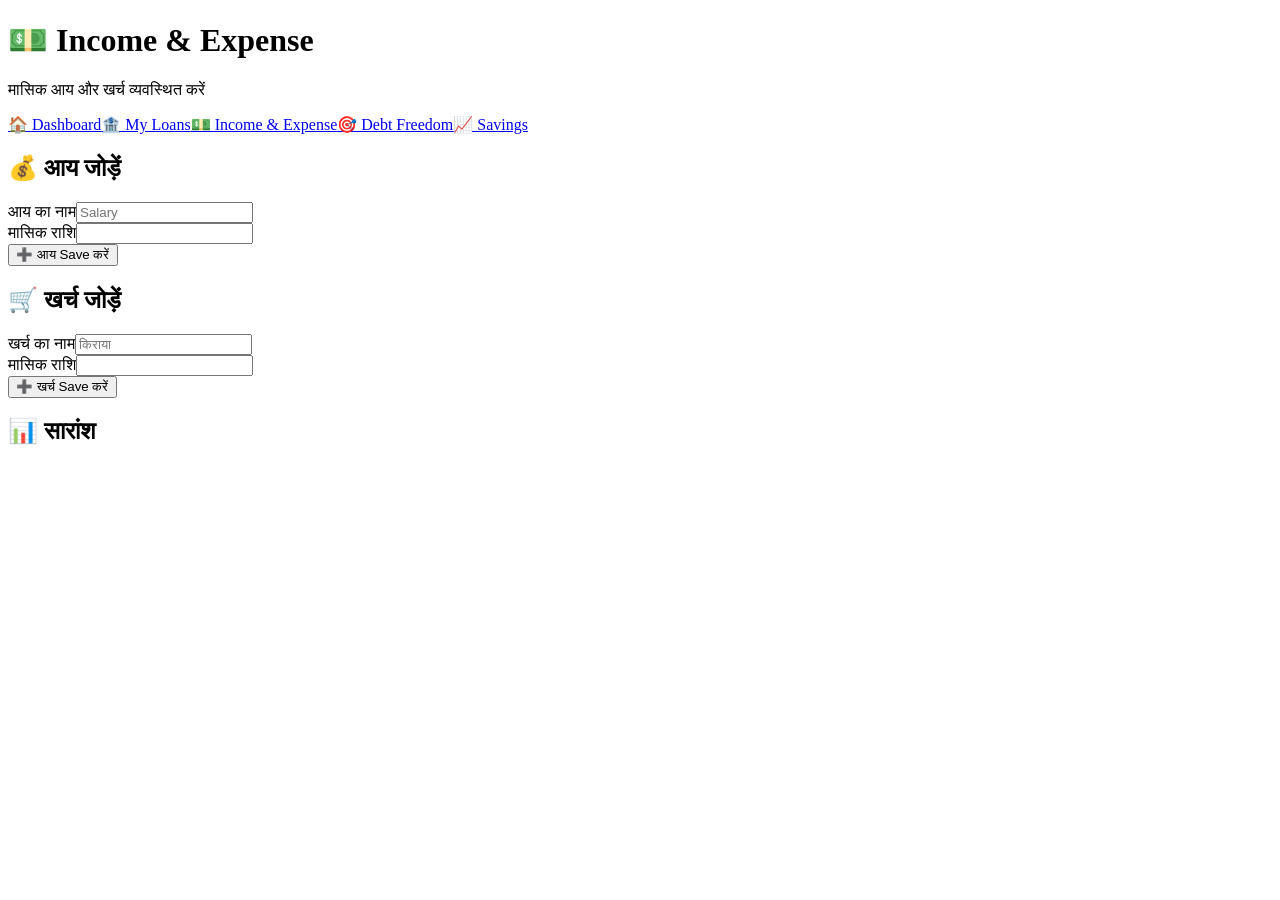
==== income.html @ e461cd62 "Add files via upload" ====
<!doctype html><html lang="hi"><head><meta charset="utf-8"><meta name="viewport" content="width=device-width,initial-scale=1"><title>Income & Expense</title><link rel="stylesheet" href="assets/style.css"></head><body><main class="wrap"><header class="top"><h1>💵 Income & Expense</h1><p>मासिक आय और खर्च व्यवस्थित करें</p></header><nav class="nav"><a href="index.html">🏠 Dashboard</a><a href="loans.html">🏦 My Loans</a><a class="active" href="income.html">💵 Income & Expense</a><a href="plan.html">🎯 Debt Freedom</a><a href="investment.html">📈 Savings</a></nav><section class="section"><h2>💰 आय जोड़ें</h2><form id="inc"><div class="grid"><div class="field"><label>आय का नाम</label><input id="inname" required placeholder="Salary"></div><div class="field"><label>मासिक राशि</label><input id="inamount" type="number" min="0" required></div></div><div class="actions"><button class="btn">➕ आय Save करें</button></div></form></section><section class="section"><h2>🛒 खर्च जोड़ें</h2><form id="exp"><div class="grid"><div class="field"><label>खर्च का नाम</label><input id="exname" required placeholder="किराया"></div><div class="field"><label>मासिक राशि</label><input id="examount" type="number" min="0" required></div></div><div class="actions"><button class="btn">➕ खर्च Save करें</button></div></form></section><section class="section"><h2>📊 सारांश</h2><div id="summary"></div></section></main><script src="assets/app.js"></script><script>let s=LP.load();function render(){document.getElementById('summary').innerHTML=`<div class="summary"><div>कुल आय<strong>${LP.money(LP.incomeTotal(s))}</strong></div><div>खर्च + EMI<strong>${LP.money(LP.expenseTotal(s))}</strong></div><div>मासिक बचत<strong>${LP.money(LP.surplus(s))}</strong></div></div>`}document.getElementById('inc').onsubmit=e=>{e.preventDefault();s.income.push({id:LP.id(),name:inname.value,amount:LP.num(inamount.value)});LP.save(s);s=LP.load();e.target.reset();render()};document.getElementById('exp').onsubmit=e=>{e.preventDefault();s.expenses.push({id:LP.id(),name:exname.value,amount:LP.num(examount.value)});LP.save(s);s=LP.load();e.target.reset();render()};render();</script></body></html>
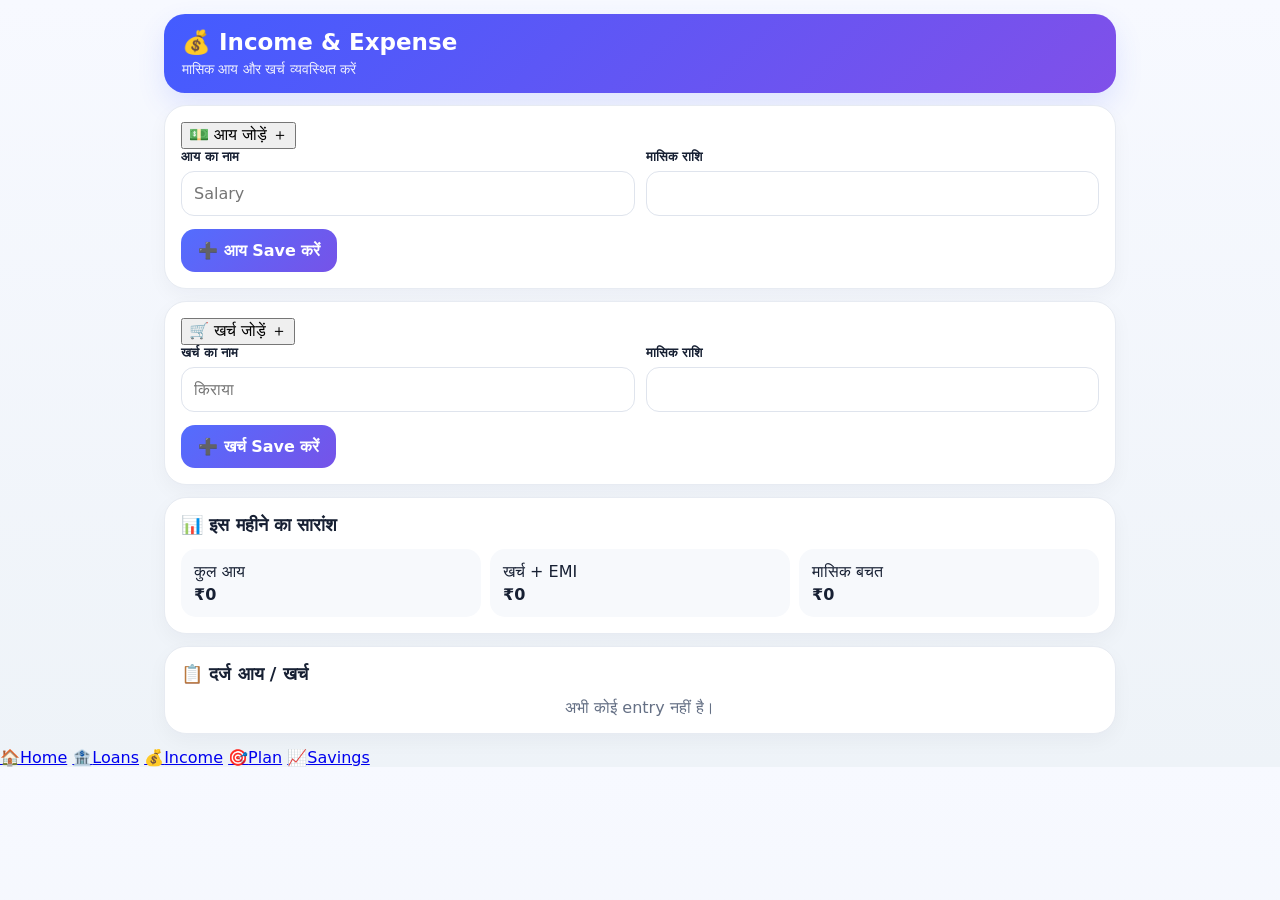
==== commit c0a4a0a3: "Add files via upload" ====
--- a/income.html
+++ b/income.html
@@ -1 +1,7 @@
-<!doctype html><html lang="hi"><head><meta charset="utf-8"><meta name="viewport" content="width=device-width,initial-scale=1"><title>Income & Expense</title><link rel="stylesheet" href="assets/style.css"></head><body><main class="wrap"><header class="top"><h1>💵 Income & Expense</h1><p>मासिक आय और खर्च व्यवस्थित करें</p></header><nav class="nav"><a href="index.html">🏠 Dashboard</a><a href="loans.html">🏦 My Loans</a><a class="active" href="income.html">💵 Income & Expense</a><a href="plan.html">🎯 Debt Freedom</a><a href="investment.html">📈 Savings</a></nav><section class="section"><h2>💰 आय जोड़ें</h2><form id="inc"><div class="grid"><div class="field"><label>आय का नाम</label><input id="inname" required placeholder="Salary"></div><div class="field"><label>मासिक राशि</label><input id="inamount" type="number" min="0" required></div></div><div class="actions"><button class="btn">➕ आय Save करें</button></div></form></section><section class="section"><h2>🛒 खर्च जोड़ें</h2><form id="exp"><div class="grid"><div class="field"><label>खर्च का नाम</label><input id="exname" required placeholder="किराया"></div><div class="field"><label>मासिक राशि</label><input id="examount" type="number" min="0" required></div></div><div class="actions"><button class="btn">➕ खर्च Save करें</button></div></form></section><section class="section"><h2>📊 सारांश</h2><div id="summary"></div></section></main><script src="assets/app.js"></script><script>let s=LP.load();function render(){document.getElementById('summary').innerHTML=`<div class="summary"><div>कुल आय<strong>${LP.money(LP.incomeTotal(s))}</strong></div><div>खर्च + EMI<strong>${LP.money(LP.expenseTotal(s))}</strong></div><div>मासिक बचत<strong>${LP.money(LP.surplus(s))}</strong></div></div>`}document.getElementById('inc').onsubmit=e=>{e.preventDefault();s.income.push({id:LP.id(),name:inname.value,amount:LP.num(inamount.value)});LP.save(s);s=LP.load();e.target.reset();render()};document.getElementById('exp').onsubmit=e=>{e.preventDefault();s.expenses.push({id:LP.id(),name:exname.value,amount:LP.num(examount.value)});LP.save(s);s=LP.load();e.target.reset();render()};render();</script></body></html>
+<!doctype html><html lang="hi"><head><meta charset="utf-8"><meta name="viewport" content="width=device-width,initial-scale=1"><title>Income & Expense • मेरा Loan Plan</title><link rel="stylesheet" href="assets/style.css"></head><body><main class="wrap"><header class="top"><h1>💰 Income & Expense</h1><p>मासिक आय और खर्च व्यवस्थित करें</p></header><section class="section"><button class="toggle" id="incToggle">💵 आय जोड़ें <span>＋</span></button><div class="collapsible" id="incBox"><form id="inc"><div class="grid"><div class="field"><label>आय का नाम</label><input id="inname" required placeholder="Salary"></div><div class="field"><label>मासिक राशि</label><input id="inamount" type="number" min="0" required></div></div><div class="actions"><button class="btn">➕ आय Save करें</button></div></form></div></section><section class="section"><button class="toggle" id="expToggle">🛒 खर्च जोड़ें <span>＋</span></button><div class="collapsible" id="expBox"><form id="exp"><div class="grid"><div class="field"><label>खर्च का नाम</label><input id="exname" required placeholder="किराया"></div><div class="field"><label>मासिक राशि</label><input id="examount" type="number" min="0" required></div></div><div class="actions"><button class="btn">➕ खर्च Save करें</button></div></form></div></section><section class="section"><h2>📊 इस महीने का सारांश</h2><div id="summary"></div></section><section class="section sub"><h2>📋 दर्ज आय / खर्च</h2><div id="entries"></div></section></main><nav class="bottom-nav" aria-label="मुख्य नेविगेशन">
+<a class="" href="index.html"><span class="ico">🏠</span>Home</a>
+<a class="" href="loans.html"><span class="ico">🏦</span>Loans</a>
+<a class="active" href="income.html"><span class="ico">💰</span>Income</a>
+<a class="" href="plan.html"><span class="ico">🎯</span>Plan</a>
+<a class="" href="investment.html"><span class="ico">📈</span>Savings</a>
+</nav><script src="assets/app.js"></script><script>let s=LP.load();const incBox=document.getElementById('incBox'),expBox=document.getElementById('expBox');document.getElementById('incToggle').onclick=()=>incBox.classList.toggle('open');document.getElementById('expToggle').onclick=()=>expBox.classList.toggle('open');function render(){document.getElementById('summary').innerHTML=`<div class="summary"><div>कुल आय<strong>${LP.money(LP.incomeTotal(s))}</strong></div><div>खर्च + EMI<strong>${LP.money(LP.expenseTotal(s))}</strong></div><div>मासिक बचत<strong>${LP.money(LP.surplus(s))}</strong></div></div>`;const income=s.income.map(x=>`<div class="option-card">💵 ${LP.esc(x.name)} <b>${LP.money(x.amount)}</b></div>`).join('');const expense=s.expenses.map(x=>`<div class="option-card">🛒 ${LP.esc(x.name)} <b>${LP.money(x.amount)}</b></div>`).join('');document.getElementById('entries').innerHTML=(income+expense)||'<div class="empty">अभी कोई entry नहीं है।</div>'}document.getElementById('inc').onsubmit=e=>{e.preventDefault();s.income.push({id:LP.id(),name:inname.value.trim(),amount:LP.num(inamount.value)});LP.save(s);s=LP.load();e.target.reset();incBox.classList.remove('open');render()};document.getElementById('exp').onsubmit=e=>{e.preventDefault();s.expenses.push({id:LP.id(),name:exname.value.trim(),amount:LP.num(examount.value)});LP.save(s);s=LP.load();e.target.reset();expBox.classList.remove('open');render()};render();</script></body></html>
--- a/assets/style.css
+++ b/assets/style.css
@@ -0,0 +1,6 @@
+:root{--bg:#f4f7fb;--text:#172033;--muted:#657085;--card:#fff;--line:#e7ebf2;--blue:#4f67ff;--purple:#7a4cff;--green:#13a66a;--orange:#f08a24;--red:#df4d5b}*{box-sizing:border-box}body{margin:0;background:linear-gradient(180deg,#f7f9ff,#eef3f8);font-family:system-ui,-apple-system,Segoe UI,Roboto,Noto Sans,sans-serif;color:var(--text)}button,input,select{font:inherit}button{cursor:pointer}.wrap{max-width:980px;margin:auto;padding:14px}.top{background:linear-gradient(135deg,#435cff,#8050e9);color:white;border-radius:24px;padding:20px;margin-bottom:12px;box-shadow:0 12px 28px #4257ff22}.top h1{margin:0;font-size:25px}.top p{margin:5px 0 0;opacity:.9}.nav{display:flex;gap:8px;overflow:auto;padding:3px 0 12px}.nav a{white-space:nowrap;text-decoration:none;color:#4a5670;background:#fff;border:1px solid var(--line);padding:10px 13px;border-radius:14px;font-weight:700;font-size:13px}.nav a.active{background:#edf0ff;color:#4659e9;border-color:#cdd4ff}.dash{display:grid;grid-template-columns:repeat(4,1fr);gap:10px}.tile{padding:16px;border-radius:20px;color:#fff;min-height:112px;display:flex;flex-direction:column;justify-content:space-between;box-shadow:0 8px 20px #17203318}.tile small{font-weight:700;opacity:.92}.tile strong{font-size:22px}.t1{background:linear-gradient(135deg,#ff6b6b,#ff9a4d)}.t2{background:linear-gradient(135deg,#00a878,#24c58d)}.t3{background:linear-gradient(135deg,#536dfe,#7956e8)}.t4{background:linear-gradient(135deg,#f28b30,#f5b14c)}.section{background:var(--card);border:1px solid var(--line);border-radius:22px;padding:16px;margin-top:12px;box-shadow:0 7px 20px #1720330a}.section h2{font-size:18px;margin:0 0 13px}.grid{display:grid;grid-template-columns:repeat(2,1fr);gap:11px}.field label{display:block;font-weight:700;font-size:13px;margin:0 0 6px}.field input,.field select{width:100%;padding:12px;border:1px solid #dfe4ed;border-radius:13px;background:#fff;outline:none}.field input:focus,.field select:focus{border-color:var(--blue);box-shadow:0 0 0 3px #536dfe18}.btn{border:0;border-radius:14px;padding:12px 17px;background:linear-gradient(135deg,#536dfe,#7653e8);color:#fff;font-weight:800}.actions{margin-top:13px}.loan-card{background:#fff;border:1px solid var(--line);border-radius:22px;margin-top:12px;padding:15px;box-shadow:0 8px 22px #1720330a}.loan-head{display:flex;justify-content:space-between;gap:10px;align-items:flex-start}.loan-head h3{margin:6px 0 2px;font-size:19px}.pill{display:inline-block;padding:5px 9px;border-radius:999px;background:#edf0ff;color:#5367e9;font-size:11px;font-weight:800}.pill.app{background:#fff1e4;color:#d87519}.pill.other{background:#e8f8f1;color:#13875c}.loan-actions{display:flex;gap:7px}.icon-btn{width:40px;height:40px;border:1px solid var(--line);background:#fff;border-radius:12px}.icon-btn.danger{color:var(--red)}.amount-grid{display:grid;grid-template-columns:repeat(3,1fr);gap:8px;margin-top:13px}.amount-grid>div{background:#f7f9fc;border-radius:15px;padding:11px}.amount-grid small,.mini{color:var(--muted);font-size:12px}.amount-grid strong{display:block;margin-top:4px;font-size:16px}.compare{margin-top:12px;background:#f7f8ff;border-radius:18px;padding:12px}.compare-title{font-weight:800;font-size:14px;margin-bottom:9px}.choices{display:grid;grid-template-columns:1fr 1fr;gap:8px}.choice{border:2px solid #e0e4ef;background:#fff;border-radius:15px;padding:11px;text-align:left;min-height:68px}.choice span{display:block;font-size:12px;color:var(--muted)}.choice b{display:block;margin-top:4px;font-size:16px}.choice.selected{border-color:#536dfe;background:#edf0ff}.final{margin-top:9px;background:linear-gradient(135deg,#e8fff4,#f4fffa);border:1px solid #bfe9d6;border-radius:14px;padding:11px;display:flex;justify-content:space-between;gap:10px}.final b{color:#08784e}.mini{margin-top:9px}.summary{display:grid;grid-template-columns:repeat(3,1fr);gap:9px}.summary>div{background:#f7f9fc;border-radius:15px;padding:13px}.summary strong{display:block;margin-top:4px}.note,.footer{color:var(--muted);font-size:12px;text-align:center;padding:10px}.empty{text-align:center;color:var(--muted)}@media(max-width:720px){.dash{grid-template-columns:1fr 1fr}.tile{min-height:105px}.tile strong{font-size:19px}.grid{grid-template-columns:1fr}.summary{grid-template-columns:1fr}.nav a{font-size:12px;padding:9px 11px}.amount-grid{grid-template-columns:1fr 1fr}.amount-grid>div:last-child{grid-column:1/-1}.choices{grid-template-columns:1fr}.wrap{padding:10px}}@media(max-width:380px){.dash{gap:7px}.tile{padding:12px}.tile strong{font-size:17px}.loan-card{padding:12px}}
+
+/* v7 compact dashboard */
+.dash-bottom{display:grid;grid-template-columns:1fr 1fr;gap:10px;margin-top:10px}.compact-section{background:var(--card);border:1px solid var(--line);border-radius:20px;padding:12px;box-shadow:0 7px 20px #1720330a}.compact-section h2{font-size:15px;margin:0 0 8px}.compact-section .summary{grid-template-columns:1fr;gap:6px}.compact-section .summary>div{padding:8px 10px;border-radius:12px;font-size:12px;display:flex;justify-content:space-between;align-items:center;gap:8px}.compact-section .summary strong{margin:0;font-size:14px}.dash .tile{min-height:96px;padding:13px}.dash .tile small{font-size:12px;line-height:1.25}.dash .tile strong{font-size:20px}.top{padding:15px 18px;border-radius:21px}.top h1{font-size:23px}.top p{font-size:14px}.nav{padding:2px 0 8px}.nav a{padding:8px 11px}.footer{padding:6px}
+@media(max-width:720px){.dash-bottom{grid-template-columns:1fr 1fr}.compact-section{padding:10px}.compact-section h2{font-size:13px}.compact-section .summary>div{font-size:11px;padding:7px 8px}.compact-section .summary strong{font-size:13px}.dash .tile{min-height:92px}.wrap{padding:8px}}
+@media(max-width:380px){.dash-bottom{gap:7px}.compact-section{padding:8px}.compact-section h2{font-size:12px}.compact-section .summary>div{font-size:10px}.compact-section .summary strong{font-size:12px}.dash .tile{min-height:88px;padding:10px}.dash .tile strong{font-size:17px}.top{padding:13px 15px}.top h1{font-size:21px}.top p{font-size:12px}}
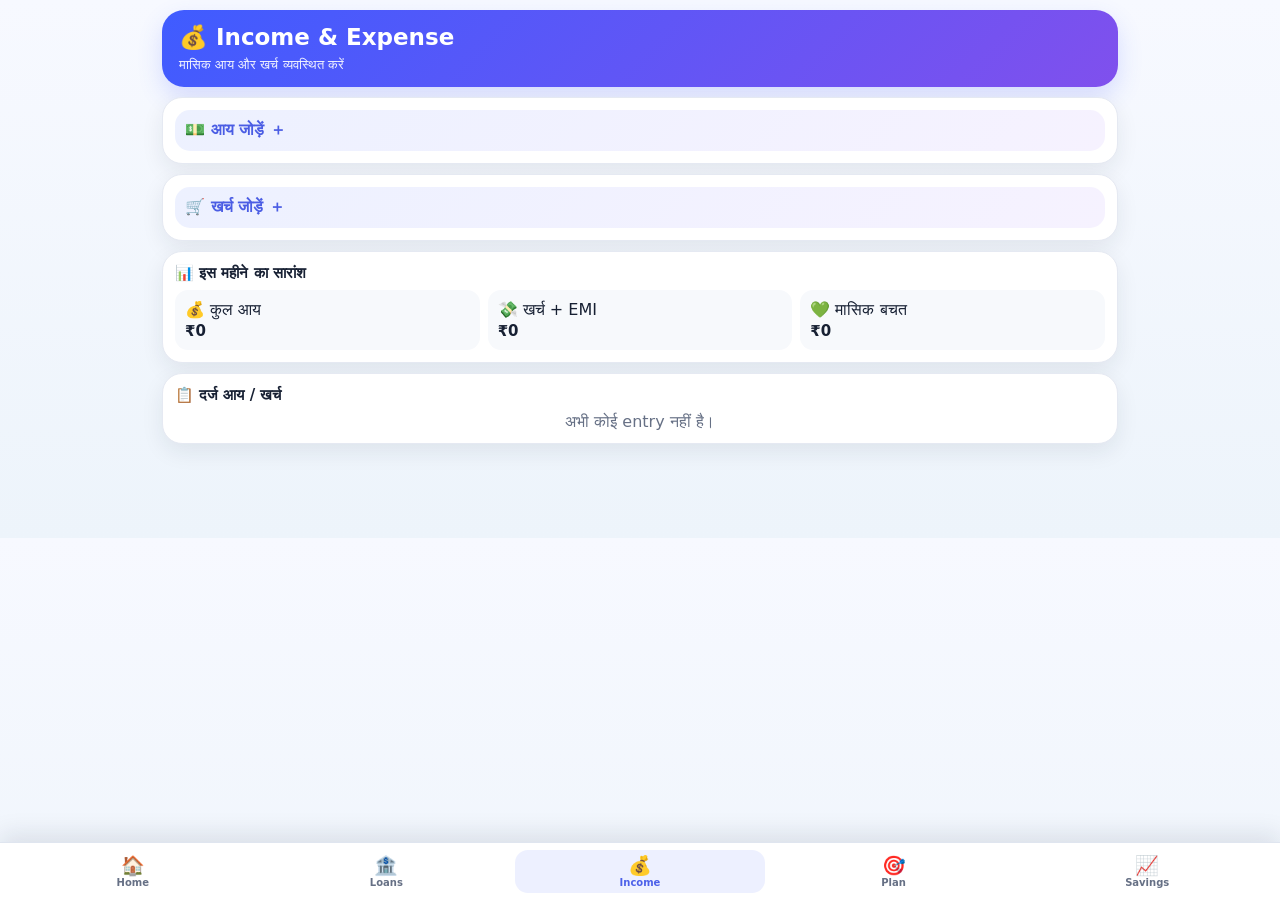
==== commit a0eeea48: "Add files via upload" ====
--- a/income.html
+++ b/income.html
@@ -1,7 +1 @@
-<!doctype html><html lang="hi"><head><meta charset="utf-8"><meta name="viewport" content="width=device-width,initial-scale=1"><title>Income & Expense • मेरा Loan Plan</title><link rel="stylesheet" href="assets/style.css"></head><body><main class="wrap"><header class="top"><h1>💰 Income & Expense</h1><p>मासिक आय और खर्च व्यवस्थित करें</p></header><section class="section"><button class="toggle" id="incToggle">💵 आय जोड़ें <span>＋</span></button><div class="collapsible" id="incBox"><form id="inc"><div class="grid"><div class="field"><label>आय का नाम</label><input id="inname" required placeholder="Salary"></div><div class="field"><label>मासिक राशि</label><input id="inamount" type="number" min="0" required></div></div><div class="actions"><button class="btn">➕ आय Save करें</button></div></form></div></section><section class="section"><button class="toggle" id="expToggle">🛒 खर्च जोड़ें <span>＋</span></button><div class="collapsible" id="expBox"><form id="exp"><div class="grid"><div class="field"><label>खर्च का नाम</label><input id="exname" required placeholder="किराया"></div><div class="field"><label>मासिक राशि</label><input id="examount" type="number" min="0" required></div></div><div class="actions"><button class="btn">➕ खर्च Save करें</button></div></form></div></section><section class="section"><h2>📊 इस महीने का सारांश</h2><div id="summary"></div></section><section class="section sub"><h2>📋 दर्ज आय / खर्च</h2><div id="entries"></div></section></main><nav class="bottom-nav" aria-label="मुख्य नेविगेशन">
-<a class="" href="index.html"><span class="ico">🏠</span>Home</a>
-<a class="" href="loans.html"><span class="ico">🏦</span>Loans</a>
-<a class="active" href="income.html"><span class="ico">💰</span>Income</a>
-<a class="" href="plan.html"><span class="ico">🎯</span>Plan</a>
-<a class="" href="investment.html"><span class="ico">📈</span>Savings</a>
-</nav><script src="assets/app.js"></script><script>let s=LP.load();const incBox=document.getElementById('incBox'),expBox=document.getElementById('expBox');document.getElementById('incToggle').onclick=()=>incBox.classList.toggle('open');document.getElementById('expToggle').onclick=()=>expBox.classList.toggle('open');function render(){document.getElementById('summary').innerHTML=`<div class="summary"><div>कुल आय<strong>${LP.money(LP.incomeTotal(s))}</strong></div><div>खर्च + EMI<strong>${LP.money(LP.expenseTotal(s))}</strong></div><div>मासिक बचत<strong>${LP.money(LP.surplus(s))}</strong></div></div>`;const income=s.income.map(x=>`<div class="option-card">💵 ${LP.esc(x.name)} <b>${LP.money(x.amount)}</b></div>`).join('');const expense=s.expenses.map(x=>`<div class="option-card">🛒 ${LP.esc(x.name)} <b>${LP.money(x.amount)}</b></div>`).join('');document.getElementById('entries').innerHTML=(income+expense)||'<div class="empty">अभी कोई entry नहीं है।</div>'}document.getElementById('inc').onsubmit=e=>{e.preventDefault();s.income.push({id:LP.id(),name:inname.value.trim(),amount:LP.num(inamount.value)});LP.save(s);s=LP.load();e.target.reset();incBox.classList.remove('open');render()};document.getElementById('exp').onsubmit=e=>{e.preventDefault();s.expenses.push({id:LP.id(),name:exname.value.trim(),amount:LP.num(examount.value)});LP.save(s);s=LP.load();e.target.reset();expBox.classList.remove('open');render()};render();</script></body></html>+<!doctype html><html lang="hi"><head><meta charset="utf-8"><meta name="viewport" content="width=device-width,initial-scale=1"><title>Income & Expense • मेरा Loan Plan</title><link rel="stylesheet" href="assets/style.css?v=3"></head><body><main class="wrap"><header class="top"><h1>💰 Income & Expense</h1><p>मासिक आय और खर्च व्यवस्थित करें</p></header><section class="section"><button class="toggle" id="incToggle">💵 आय जोड़ें <span>＋</span></button><div class="collapsible" id="incBox"><form id="inc"><div class="grid"><div class="field"><label>आय का नाम</label><input id="inname" required placeholder="Salary"></div><div class="field"><label>मासिक राशि</label><input id="inamount" type="number" min="0" required placeholder="₹"></div></div><div class="actions"><button class="btn">➕ आय Save करें</button></div></form></div></section><section class="section"><button class="toggle" id="expToggle">🛒 खर्च जोड़ें <span>＋</span></button><div class="collapsible" id="expBox"><form id="exp"><div class="grid"><div class="field"><label>खर्च का नाम</label><input id="exname" required placeholder="किराया"></div><div class="field"><label>मासिक राशि</label><input id="examount" type="number" min="0" required placeholder="₹"></div></div><div class="actions"><button class="btn">➕ खर्च Save करें</button></div></form></div></section><section class="section"><h2>📊 इस महीने का सारांश</h2><div id="summary"></div></section><section class="section"><h2>📋 दर्ज आय / खर्च</h2><div id="entries"></div></section></main><nav class="bottom-nav" aria-label="मुख्य नेविगेशन"><a href="index.html"><span class="ico">🏠</span>Home</a><a href="loans.html"><span class="ico">🏦</span>Loans</a><a class="active" href="income.html"><span class="ico">💰</span>Income</a><a href="plan.html"><span class="ico">🎯</span>Plan</a><a href="investment.html"><span class="ico">📈</span>Savings</a></nav><script src="assets/app.js?v=3"></script><script>let s=LP.load();const incBox=document.getElementById('incBox'),expBox=document.getElementById('expBox');document.getElementById('incToggle').onclick=()=>{incBox.classList.toggle('open');expBox.classList.remove('open')};document.getElementById('expToggle').onclick=()=>{expBox.classList.toggle('open');incBox.classList.remove('open')};function render(){document.getElementById('summary').innerHTML=`<div class="summary"><div>💰 कुल आय<strong>${LP.money(LP.incomeTotal(s))}</strong></div><div>💸 खर्च + EMI<strong>${LP.money(LP.expenseTotal(s))}</strong></div><div>💚 मासिक बचत<strong>${LP.money(LP.surplus(s))}</strong></div></div>`;const income=s.income.map(x=>`<div class="option-card">💵 ${LP.esc(x.name)} <b>${LP.money(x.amount)}</b></div>`).join('');const expense=s.expenses.map(x=>`<div class="option-card">🛒 ${LP.esc(x.name)} <b>${LP.money(x.amount)}</b></div>`).join('');document.getElementById('entries').innerHTML=(income+expense)||'<div class="empty">अभी कोई entry नहीं है।</div>'}document.getElementById('inc').onsubmit=e=>{e.preventDefault();s.income.push({id:LP.id(),name:inname.value.trim(),amount:LP.num(inamount.value)});LP.save(s);s=LP.load();e.target.reset();incBox.classList.remove('open');render()};document.getElementById('exp').onsubmit=e=>{e.preventDefault();s.expenses.push({id:LP.id(),name:exname.value.trim(),amount:LP.num(examount.value)});LP.save(s);s=LP.load();e.target.reset();expBox.classList.remove('open');render()};render();</script></body></html>
--- a/assets/style.css
+++ b/assets/style.css
@@ -1,6 +1,11 @@
-:root{--bg:#f4f7fb;--text:#172033;--muted:#657085;--card:#fff;--line:#e7ebf2;--blue:#4f67ff;--purple:#7a4cff;--green:#13a66a;--orange:#f08a24;--red:#df4d5b}*{box-sizing:border-box}body{margin:0;background:linear-gradient(180deg,#f7f9ff,#eef3f8);font-family:system-ui,-apple-system,Segoe UI,Roboto,Noto Sans,sans-serif;color:var(--text)}button,input,select{font:inherit}button{cursor:pointer}.wrap{max-width:980px;margin:auto;padding:14px}.top{background:linear-gradient(135deg,#435cff,#8050e9);color:white;border-radius:24px;padding:20px;margin-bottom:12px;box-shadow:0 12px 28px #4257ff22}.top h1{margin:0;font-size:25px}.top p{margin:5px 0 0;opacity:.9}.nav{display:flex;gap:8px;overflow:auto;padding:3px 0 12px}.nav a{white-space:nowrap;text-decoration:none;color:#4a5670;background:#fff;border:1px solid var(--line);padding:10px 13px;border-radius:14px;font-weight:700;font-size:13px}.nav a.active{background:#edf0ff;color:#4659e9;border-color:#cdd4ff}.dash{display:grid;grid-template-columns:repeat(4,1fr);gap:10px}.tile{padding:16px;border-radius:20px;color:#fff;min-height:112px;display:flex;flex-direction:column;justify-content:space-between;box-shadow:0 8px 20px #17203318}.tile small{font-weight:700;opacity:.92}.tile strong{font-size:22px}.t1{background:linear-gradient(135deg,#ff6b6b,#ff9a4d)}.t2{background:linear-gradient(135deg,#00a878,#24c58d)}.t3{background:linear-gradient(135deg,#536dfe,#7956e8)}.t4{background:linear-gradient(135deg,#f28b30,#f5b14c)}.section{background:var(--card);border:1px solid var(--line);border-radius:22px;padding:16px;margin-top:12px;box-shadow:0 7px 20px #1720330a}.section h2{font-size:18px;margin:0 0 13px}.grid{display:grid;grid-template-columns:repeat(2,1fr);gap:11px}.field label{display:block;font-weight:700;font-size:13px;margin:0 0 6px}.field input,.field select{width:100%;padding:12px;border:1px solid #dfe4ed;border-radius:13px;background:#fff;outline:none}.field input:focus,.field select:focus{border-color:var(--blue);box-shadow:0 0 0 3px #536dfe18}.btn{border:0;border-radius:14px;padding:12px 17px;background:linear-gradient(135deg,#536dfe,#7653e8);color:#fff;font-weight:800}.actions{margin-top:13px}.loan-card{background:#fff;border:1px solid var(--line);border-radius:22px;margin-top:12px;padding:15px;box-shadow:0 8px 22px #1720330a}.loan-head{display:flex;justify-content:space-between;gap:10px;align-items:flex-start}.loan-head h3{margin:6px 0 2px;font-size:19px}.pill{display:inline-block;padding:5px 9px;border-radius:999px;background:#edf0ff;color:#5367e9;font-size:11px;font-weight:800}.pill.app{background:#fff1e4;color:#d87519}.pill.other{background:#e8f8f1;color:#13875c}.loan-actions{display:flex;gap:7px}.icon-btn{width:40px;height:40px;border:1px solid var(--line);background:#fff;border-radius:12px}.icon-btn.danger{color:var(--red)}.amount-grid{display:grid;grid-template-columns:repeat(3,1fr);gap:8px;margin-top:13px}.amount-grid>div{background:#f7f9fc;border-radius:15px;padding:11px}.amount-grid small,.mini{color:var(--muted);font-size:12px}.amount-grid strong{display:block;margin-top:4px;font-size:16px}.compare{margin-top:12px;background:#f7f8ff;border-radius:18px;padding:12px}.compare-title{font-weight:800;font-size:14px;margin-bottom:9px}.choices{display:grid;grid-template-columns:1fr 1fr;gap:8px}.choice{border:2px solid #e0e4ef;background:#fff;border-radius:15px;padding:11px;text-align:left;min-height:68px}.choice span{display:block;font-size:12px;color:var(--muted)}.choice b{display:block;margin-top:4px;font-size:16px}.choice.selected{border-color:#536dfe;background:#edf0ff}.final{margin-top:9px;background:linear-gradient(135deg,#e8fff4,#f4fffa);border:1px solid #bfe9d6;border-radius:14px;padding:11px;display:flex;justify-content:space-between;gap:10px}.final b{color:#08784e}.mini{margin-top:9px}.summary{display:grid;grid-template-columns:repeat(3,1fr);gap:9px}.summary>div{background:#f7f9fc;border-radius:15px;padding:13px}.summary strong{display:block;margin-top:4px}.note,.footer{color:var(--muted);font-size:12px;text-align:center;padding:10px}.empty{text-align:center;color:var(--muted)}@media(max-width:720px){.dash{grid-template-columns:1fr 1fr}.tile{min-height:105px}.tile strong{font-size:19px}.grid{grid-template-columns:1fr}.summary{grid-template-columns:1fr}.nav a{font-size:12px;padding:9px 11px}.amount-grid{grid-template-columns:1fr 1fr}.amount-grid>div:last-child{grid-column:1/-1}.choices{grid-template-columns:1fr}.wrap{padding:10px}}@media(max-width:380px){.dash{gap:7px}.tile{padding:12px}.tile strong{font-size:17px}.loan-card{padding:12px}}
 
-/* v7 compact dashboard */
-.dash-bottom{display:grid;grid-template-columns:1fr 1fr;gap:10px;margin-top:10px}.compact-section{background:var(--card);border:1px solid var(--line);border-radius:20px;padding:12px;box-shadow:0 7px 20px #1720330a}.compact-section h2{font-size:15px;margin:0 0 8px}.compact-section .summary{grid-template-columns:1fr;gap:6px}.compact-section .summary>div{padding:8px 10px;border-radius:12px;font-size:12px;display:flex;justify-content:space-between;align-items:center;gap:8px}.compact-section .summary strong{margin:0;font-size:14px}.dash .tile{min-height:96px;padding:13px}.dash .tile small{font-size:12px;line-height:1.25}.dash .tile strong{font-size:20px}.top{padding:15px 18px;border-radius:21px}.top h1{font-size:23px}.top p{font-size:14px}.nav{padding:2px 0 8px}.nav a{padding:8px 11px}.footer{padding:6px}
-@media(max-width:720px){.dash-bottom{grid-template-columns:1fr 1fr}.compact-section{padding:10px}.compact-section h2{font-size:13px}.compact-section .summary>div{font-size:11px;padding:7px 8px}.compact-section .summary strong{font-size:13px}.dash .tile{min-height:92px}.wrap{padding:8px}}
-@media(max-width:380px){.dash-bottom{gap:7px}.compact-section{padding:8px}.compact-section h2{font-size:12px}.compact-section .summary>div{font-size:10px}.compact-section .summary strong{font-size:12px}.dash .tile{min-height:88px;padding:10px}.dash .tile strong{font-size:17px}.top{padding:13px 15px}.top h1{font-size:21px}.top p{font-size:12px}}
+:root{--bg:#f3f7ff;--text:#172033;--muted:#667085;--card:#fff;--line:#e5e9f2;--blue:#4f67ff;--purple:#7a4cff;--green:#08ae75;--orange:#f39a22;--red:#e95861;--shadow:0 8px 22px rgba(23,32,51,.08)}
+*{box-sizing:border-box}html{scroll-behavior:smooth}body{margin:0;background:linear-gradient(180deg,#f7f9ff 0%,#edf4fb 100%);font-family:system-ui,-apple-system,"Segoe UI",Roboto,"Noto Sans",sans-serif;color:var(--text);padding-bottom:82px}button,input,select{font:inherit}button{cursor:pointer}.wrap{max-width:980px;margin:auto;padding:10px 12px 12px}.top{background:linear-gradient(135deg,#3f5cff,#8050ed);color:#fff;border-radius:22px;padding:14px 17px;margin-bottom:10px;box-shadow:0 10px 25px rgba(66,87,255,.18)}.top h1{margin:0;font-size:23px;line-height:1.2}.top p{margin:5px 0 0;font-size:13px;opacity:.92}.nav{display:none}
+.dash{display:grid;grid-template-columns:repeat(2,1fr);gap:9px}.tile{padding:12px 13px;border-radius:19px;color:#fff;min-height:88px;display:flex;flex-direction:column;justify-content:space-between;box-shadow:var(--shadow)}.tile small{font-weight:800;font-size:12px;line-height:1.25}.tile strong{font-size:21px;line-height:1}.t1{background:linear-gradient(135deg,#ff626b,#ff9a43)}.t2{background:linear-gradient(135deg,#00a978,#22c98d)}.t3{background:linear-gradient(135deg,#536dfe,#7954e8)}.t4{background:linear-gradient(135deg,#f38b22,#f7b338)}
+.dash-bottom{display:grid;grid-template-columns:1fr 1fr;gap:9px;margin-top:9px}.compact-section,.section{background:var(--card);border:1px solid var(--line);border-radius:20px;padding:12px;box-shadow:var(--shadow)}.section{margin-top:10px}.compact-section h2,.section h2{font-size:15px;margin:0 0 8px}.compact-section .summary{grid-template-columns:1fr;gap:5px}.compact-section .summary>div{padding:7px 8px;border-radius:12px;font-size:11px;display:flex;justify-content:space-between;align-items:center;gap:7px}.compact-section .summary strong{margin:0;font-size:13px}.summary{display:grid;grid-template-columns:repeat(3,1fr);gap:8px}.summary>div{background:#f7f9fc;border-radius:13px;padding:10px}.summary strong{display:block;margin-top:3px;font-size:15px}.footer,.note{color:var(--muted);font-size:11px;text-align:center;padding:6px;margin:4px 0}
+.freedom{margin-top:9px;background:#fff;border:1px solid var(--line);border-radius:20px;padding:12px;box-shadow:var(--shadow)}.freedom-head{display:flex;align-items:center;justify-content:space-between;gap:8px}.freedom-title{font-size:16px;font-weight:900}.goal-pill{background:#fff0ea;color:#b6402e;border-radius:999px;padding:5px 9px;font-size:11px;font-weight:800}.freedom-grid{display:grid;grid-template-columns:1fr 1.45fr;gap:10px;margin-top:9px}.freedom-stat{background:#f7f9fc;border-radius:14px;padding:9px}.freedom-stat small{display:block;color:var(--muted);font-size:10px}.freedom-stat strong{display:block;margin-top:2px;font-size:16px}.progress-label{display:flex;justify-content:space-between;font-size:11px;font-weight:800;margin-bottom:5px}.progress{height:10px;background:#e7ebf3;border-radius:99px;overflow:hidden}.progress i{display:block;height:100%;background:linear-gradient(90deg,#14b878,#5fd7a5);border-radius:inherit}.freedom-foot{display:flex;justify-content:space-between;gap:6px;margin-top:6px;font-size:10px;color:var(--muted)}.tip{margin-top:9px;background:linear-gradient(135deg,#effff7,#e4fbf1);border:1px solid #c9eedc;border-radius:18px;padding:10px 12px;color:#176d4c;font-size:11px;font-weight:700}
+.grid{display:grid;grid-template-columns:repeat(2,1fr);gap:9px}.field label{display:block;font-weight:800;font-size:11px;margin:0 0 5px}.field input,.field select{width:100%;padding:10px;border:1px solid #dfe4ed;border-radius:12px;background:#fff;outline:none;font-size:13px}.field input:focus,.field select:focus{border-color:var(--blue);box-shadow:0 0 0 3px rgba(83,109,254,.1)}.btn{border:0;border-radius:13px;padding:10px 14px;background:linear-gradient(135deg,#536dfe,#7653e8);color:#fff;font-weight:900;font-size:13px}.actions{margin-top:10px;display:flex;gap:7px;flex-wrap:wrap}.toggle{width:100%;border:0;background:linear-gradient(135deg,#edf1ff,#f6f2ff);color:#4b5de4;border-radius:15px;padding:10px;text-align:left;font-weight:900}.collapsible{display:none;margin-top:9px}.collapsible.open{display:block}.section.sub{padding:10px;margin-top:9px;background:#fbfcff}.loan-card{background:#fff;border:1px solid var(--line);border-radius:18px;margin-top:9px;padding:11px;box-shadow:var(--shadow)}.loan-head{display:flex;justify-content:space-between;gap:8px;align-items:flex-start}.loan-head h3{margin:4px 0 1px;font-size:16px}.pill{display:inline-block;padding:4px 8px;border-radius:999px;background:#edf0ff;color:#5367e9;font-size:10px;font-weight:900}.pill.app{background:#fff1e4;color:#d87519}.pill.other{background:#e8f8f1;color:#13875c}.loan-actions{display:flex;gap:5px}.icon-btn{width:34px;height:34px;border:1px solid var(--line);background:#fff;border-radius:10px}.icon-btn.danger{color:var(--red)}.amount-grid{display:grid;grid-template-columns:repeat(3,1fr);gap:6px;margin-top:8px}.amount-grid>div{background:#f7f9fc;border-radius:12px;padding:8px}.amount-grid small,.mini{color:var(--muted);font-size:10px}.amount-grid strong{display:block;margin-top:2px;font-size:14px}.compare{margin-top:8px;background:#f7f8ff;border-radius:14px;padding:9px}.compare-title{font-weight:900;font-size:12px;margin-bottom:6px}.choices{display:grid;grid-template-columns:1fr 1fr;gap:6px}.choice{border:2px solid #e0e4ef;background:#fff;border-radius:12px;padding:8px;text-align:left;min-height:54px}.choice span{display:block;font-size:10px;color:var(--muted)}.choice b{display:block;margin-top:2px;font-size:13px}.choice.selected{border-color:#536dfe;background:#edf0ff}.final{margin-top:6px;background:linear-gradient(135deg,#e8fff4,#f4fffa);border:1px solid #bfe9d6;border-radius:11px;padding:8px;display:flex;justify-content:space-between;gap:7px;font-size:11px}.final b{color:#08784e}.mini{margin-top:6px}
+.list-title{display:flex;justify-content:space-between;align-items:center;margin-top:10px}.list-title h2{margin:0;font-size:16px}.badge{background:#edf0ff;color:#4f61e4;border-radius:999px;padding:4px 8px;font-size:10px;font-weight:900}.money-line{font-size:13px;line-height:1.5}.option-card{background:#f7f9fc;border-radius:14px;padding:10px}.option-card b{display:block;margin-top:2px;font-size:15px}.bottom-nav{position:fixed;left:0;right:0;bottom:0;z-index:999;background:rgba(255,255,255,.97);backdrop-filter:blur(12px);border-top:1px solid #dfe5ef;box-shadow:0 -8px 25px rgba(23,32,51,.10);padding:7px max(8px,env(safe-area-inset-left)) calc(7px + env(safe-area-inset-bottom));display:grid;grid-template-columns:repeat(5,1fr);gap:4px}.bottom-nav a{min-width:0;text-decoration:none;color:#667085;text-align:center;border-radius:13px;padding:5px 2px;font-size:10px;font-weight:800}.bottom-nav a .ico{display:block;font-size:19px;line-height:20px;margin-bottom:2px}.bottom-nav a.active{background:#edf0ff;color:#4c60e9}.bottom-nav a:active{transform:scale(.97)}
+.empty{text-align:center;color:var(--muted)}.danger-text{color:var(--red)}
+@media(max-width:720px){.wrap{padding:8px 8px 10px}.top{padding:12px 14px;border-radius:20px}.top h1{font-size:21px}.top p{font-size:12px}.dash{gap:7px}.tile{min-height:82px;padding:11px}.tile strong{font-size:19px}.dash-bottom{gap:7px}.compact-section{padding:9px}.compact-section h2{font-size:12px}.freedom{padding:10px}.freedom-grid{grid-template-columns:1fr 1.35fr}.grid{gap:7px}.summary{grid-template-columns:1fr}.section{padding:11px}.loan-card{padding:10px}.bottom-nav a{font-size:9px}}
+@media(max-width:390px){body{padding-bottom:78px}.top h1{font-size:19px}.top p{font-size:11px}.tile{min-height:76px;padding:9px}.tile small{font-size:10px}.tile strong{font-size:17px}.dash-bottom{gap:6px}.compact-section{padding:8px}.compact-section .summary>div{font-size:10px}.compact-section .summary strong{font-size:12px}.freedom-grid{grid-template-columns:1fr}.freedom-foot{font-size:9px}.bottom-nav{padding-top:5px}.bottom-nav a .ico{font-size:17px}}
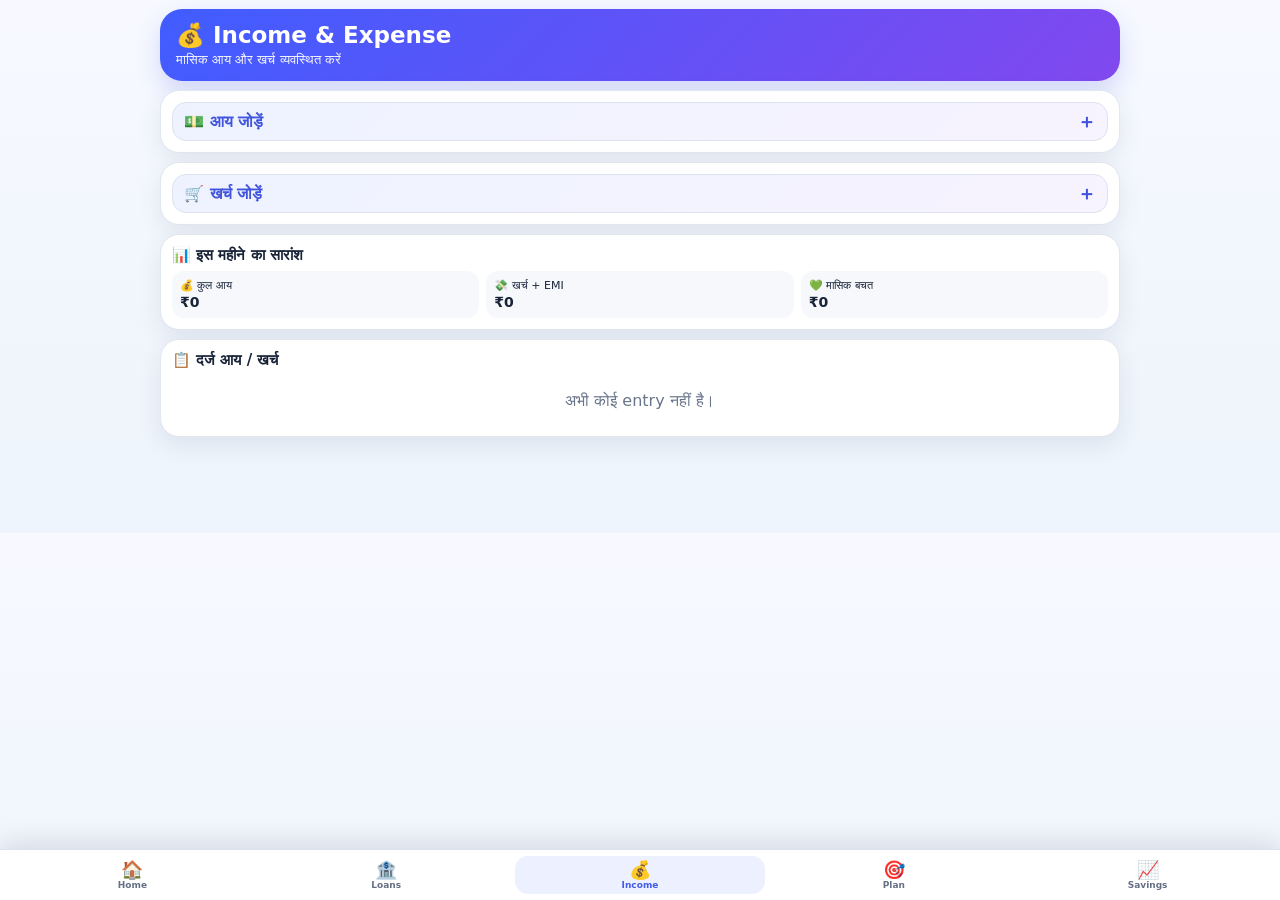
==== commit d3478f76: "Add files via upload" ====
--- a/income.html
+++ b/income.html
@@ -1 +1 @@
-<!doctype html><html lang="hi"><head><meta charset="utf-8"><meta name="viewport" content="width=device-width,initial-scale=1"><title>Income & Expense • मेरा Loan Plan</title><link rel="stylesheet" href="assets/style.css?v=3"></head><body><main class="wrap"><header class="top"><h1>💰 Income & Expense</h1><p>मासिक आय और खर्च व्यवस्थित करें</p></header><section class="section"><button class="toggle" id="incToggle">💵 आय जोड़ें <span>＋</span></button><div class="collapsible" id="incBox"><form id="inc"><div class="grid"><div class="field"><label>आय का नाम</label><input id="inname" required placeholder="Salary"></div><div class="field"><label>मासिक राशि</label><input id="inamount" type="number" min="0" required placeholder="₹"></div></div><div class="actions"><button class="btn">➕ आय Save करें</button></div></form></div></section><section class="section"><button class="toggle" id="expToggle">🛒 खर्च जोड़ें <span>＋</span></button><div class="collapsible" id="expBox"><form id="exp"><div class="grid"><div class="field"><label>खर्च का नाम</label><input id="exname" required placeholder="किराया"></div><div class="field"><label>मासिक राशि</label><input id="examount" type="number" min="0" required placeholder="₹"></div></div><div class="actions"><button class="btn">➕ खर्च Save करें</button></div></form></div></section><section class="section"><h2>📊 इस महीने का सारांश</h2><div id="summary"></div></section><section class="section"><h2>📋 दर्ज आय / खर्च</h2><div id="entries"></div></section></main><nav class="bottom-nav" aria-label="मुख्य नेविगेशन"><a href="index.html"><span class="ico">🏠</span>Home</a><a href="loans.html"><span class="ico">🏦</span>Loans</a><a class="active" href="income.html"><span class="ico">💰</span>Income</a><a href="plan.html"><span class="ico">🎯</span>Plan</a><a href="investment.html"><span class="ico">📈</span>Savings</a></nav><script src="assets/app.js?v=3"></script><script>let s=LP.load();const incBox=document.getElementById('incBox'),expBox=document.getElementById('expBox');document.getElementById('incToggle').onclick=()=>{incBox.classList.toggle('open');expBox.classList.remove('open')};document.getElementById('expToggle').onclick=()=>{expBox.classList.toggle('open');incBox.classList.remove('open')};function render(){document.getElementById('summary').innerHTML=`<div class="summary"><div>💰 कुल आय<strong>${LP.money(LP.incomeTotal(s))}</strong></div><div>💸 खर्च + EMI<strong>${LP.money(LP.expenseTotal(s))}</strong></div><div>💚 मासिक बचत<strong>${LP.money(LP.surplus(s))}</strong></div></div>`;const income=s.income.map(x=>`<div class="option-card">💵 ${LP.esc(x.name)} <b>${LP.money(x.amount)}</b></div>`).join('');const expense=s.expenses.map(x=>`<div class="option-card">🛒 ${LP.esc(x.name)} <b>${LP.money(x.amount)}</b></div>`).join('');document.getElementById('entries').innerHTML=(income+expense)||'<div class="empty">अभी कोई entry नहीं है।</div>'}document.getElementById('inc').onsubmit=e=>{e.preventDefault();s.income.push({id:LP.id(),name:inname.value.trim(),amount:LP.num(inamount.value)});LP.save(s);s=LP.load();e.target.reset();incBox.classList.remove('open');render()};document.getElementById('exp').onsubmit=e=>{e.preventDefault();s.expenses.push({id:LP.id(),name:exname.value.trim(),amount:LP.num(examount.value)});LP.save(s);s=LP.load();e.target.reset();expBox.classList.remove('open');render()};render();</script></body></html>
+<!doctype html><html lang="hi"><head><meta charset="utf-8"><meta name="viewport" content="width=device-width,initial-scale=1"><title>Income & Expense • मेरा Loan Plan</title><link rel="stylesheet" href="assets/style.css?v=3"></head><body><main class="wrap"><header class="top"><h1>💰 Income & Expense</h1><p>मासिक आय और खर्च व्यवस्थित करें</p></header><section class="section"><button class="toggle" id="incToggle">💵 आय जोड़ें <span>＋</span></button><div class="collapsible" id="incBox"><form id="inc"><div class="grid"><div class="field"><label>आय का नाम</label><input id="inname" required placeholder="Salary"></div><div class="field"><label>मासिक राशि</label><input id="inamount" type="number" min="0" required placeholder="₹"></div><div class="field"><label>तारीख</label><input id="indate" type="date"></div></div><div class="actions"><button class="btn">➕ आय Save करें</button></div></form></div></section><section class="section"><button class="toggle" id="expToggle">🛒 खर्च जोड़ें <span>＋</span></button><div class="collapsible" id="expBox"><form id="exp"><div class="grid"><div class="field"><label>खर्च का नाम</label><input id="exname" required placeholder="किराया"></div><div class="field"><label>मासिक राशि</label><input id="examount" type="number" min="0" required placeholder="₹"></div><div class="field"><label>तारीख</label><input id="exdate" type="date"></div></div><div class="actions"><button class="btn">➕ खर्च Save करें</button></div></form></div></section><section class="section"><h2>📊 इस महीने का सारांश</h2><div id="summary"></div></section><section class="section"><h2>📋 दर्ज आय / खर्च</h2><div id="entries"></div></section></main><nav class="bottom-nav" aria-label="मुख्य नेविगेशन"><a href="index.html"><span class="ico">🏠</span>Home</a><a href="loans.html"><span class="ico">🏦</span>Loans</a><a class="active" href="income.html"><span class="ico">💰</span>Income</a><a href="plan.html"><span class="ico">🎯</span>Plan</a><a href="investment.html"><span class="ico">📈</span>Savings</a></nav><script src="assets/app.js?v=3"></script><script>let s=LP.load();const incBox=document.getElementById('incBox'),expBox=document.getElementById('expBox');document.getElementById('incToggle').onclick=()=>{incBox.classList.toggle('open');expBox.classList.remove('open')};document.getElementById('expToggle').onclick=()=>{expBox.classList.toggle('open');incBox.classList.remove('open')};function render(){document.getElementById('summary').innerHTML=`<div class="summary"><div>💰 कुल आय<strong>${LP.money(LP.incomeTotal(s))}</strong></div><div>💸 खर्च + EMI<strong>${LP.money(LP.expenseTotal(s))}</strong></div><div>💚 मासिक बचत<strong>${LP.money(LP.surplus(s))}</strong></div></div>`;const income=s.income.map(x=>`<div class="option-card">💵 ${LP.esc(x.name)} <b>${LP.money(x.amount)}</b><small>📅 ${LP.dateText(x.date)}</small></div>`).join('');const expense=s.expenses.map(x=>`<div class="option-card">🛒 ${LP.esc(x.name)} <b>${LP.money(x.amount)}</b><small>📅 ${LP.dateText(x.date)}</small></div>`).join('');document.getElementById('entries').innerHTML=(income+expense)||'<div class="empty">अभी कोई entry नहीं है।</div>'}document.getElementById('inc').onsubmit=e=>{e.preventDefault();s.income.push({id:LP.id(),name:inname.value.trim(),amount:LP.num(inamount.value),date:indate.value});LP.save(s);s=LP.load();e.target.reset();incBox.classList.remove('open');render()};document.getElementById('exp').onsubmit=e=>{e.preventDefault();s.expenses.push({id:LP.id(),name:exname.value.trim(),amount:LP.num(examount.value),date:exdate.value});LP.save(s);s=LP.load();e.target.reset();expBox.classList.remove('open');render()};render();</script></body></html>
--- a/assets/style.css
+++ b/assets/style.css
@@ -1,11 +1,5 @@
-
-:root{--bg:#f3f7ff;--text:#172033;--muted:#667085;--card:#fff;--line:#e5e9f2;--blue:#4f67ff;--purple:#7a4cff;--green:#08ae75;--orange:#f39a22;--red:#e95861;--shadow:0 8px 22px rgba(23,32,51,.08)}
-*{box-sizing:border-box}html{scroll-behavior:smooth}body{margin:0;background:linear-gradient(180deg,#f7f9ff 0%,#edf4fb 100%);font-family:system-ui,-apple-system,"Segoe UI",Roboto,"Noto Sans",sans-serif;color:var(--text);padding-bottom:82px}button,input,select{font:inherit}button{cursor:pointer}.wrap{max-width:980px;margin:auto;padding:10px 12px 12px}.top{background:linear-gradient(135deg,#3f5cff,#8050ed);color:#fff;border-radius:22px;padding:14px 17px;margin-bottom:10px;box-shadow:0 10px 25px rgba(66,87,255,.18)}.top h1{margin:0;font-size:23px;line-height:1.2}.top p{margin:5px 0 0;font-size:13px;opacity:.92}.nav{display:none}
-.dash{display:grid;grid-template-columns:repeat(2,1fr);gap:9px}.tile{padding:12px 13px;border-radius:19px;color:#fff;min-height:88px;display:flex;flex-direction:column;justify-content:space-between;box-shadow:var(--shadow)}.tile small{font-weight:800;font-size:12px;line-height:1.25}.tile strong{font-size:21px;line-height:1}.t1{background:linear-gradient(135deg,#ff626b,#ff9a43)}.t2{background:linear-gradient(135deg,#00a978,#22c98d)}.t3{background:linear-gradient(135deg,#536dfe,#7954e8)}.t4{background:linear-gradient(135deg,#f38b22,#f7b338)}
-.dash-bottom{display:grid;grid-template-columns:1fr 1fr;gap:9px;margin-top:9px}.compact-section,.section{background:var(--card);border:1px solid var(--line);border-radius:20px;padding:12px;box-shadow:var(--shadow)}.section{margin-top:10px}.compact-section h2,.section h2{font-size:15px;margin:0 0 8px}.compact-section .summary{grid-template-columns:1fr;gap:5px}.compact-section .summary>div{padding:7px 8px;border-radius:12px;font-size:11px;display:flex;justify-content:space-between;align-items:center;gap:7px}.compact-section .summary strong{margin:0;font-size:13px}.summary{display:grid;grid-template-columns:repeat(3,1fr);gap:8px}.summary>div{background:#f7f9fc;border-radius:13px;padding:10px}.summary strong{display:block;margin-top:3px;font-size:15px}.footer,.note{color:var(--muted);font-size:11px;text-align:center;padding:6px;margin:4px 0}
-.freedom{margin-top:9px;background:#fff;border:1px solid var(--line);border-radius:20px;padding:12px;box-shadow:var(--shadow)}.freedom-head{display:flex;align-items:center;justify-content:space-between;gap:8px}.freedom-title{font-size:16px;font-weight:900}.goal-pill{background:#fff0ea;color:#b6402e;border-radius:999px;padding:5px 9px;font-size:11px;font-weight:800}.freedom-grid{display:grid;grid-template-columns:1fr 1.45fr;gap:10px;margin-top:9px}.freedom-stat{background:#f7f9fc;border-radius:14px;padding:9px}.freedom-stat small{display:block;color:var(--muted);font-size:10px}.freedom-stat strong{display:block;margin-top:2px;font-size:16px}.progress-label{display:flex;justify-content:space-between;font-size:11px;font-weight:800;margin-bottom:5px}.progress{height:10px;background:#e7ebf3;border-radius:99px;overflow:hidden}.progress i{display:block;height:100%;background:linear-gradient(90deg,#14b878,#5fd7a5);border-radius:inherit}.freedom-foot{display:flex;justify-content:space-between;gap:6px;margin-top:6px;font-size:10px;color:var(--muted)}.tip{margin-top:9px;background:linear-gradient(135deg,#effff7,#e4fbf1);border:1px solid #c9eedc;border-radius:18px;padding:10px 12px;color:#176d4c;font-size:11px;font-weight:700}
-.grid{display:grid;grid-template-columns:repeat(2,1fr);gap:9px}.field label{display:block;font-weight:800;font-size:11px;margin:0 0 5px}.field input,.field select{width:100%;padding:10px;border:1px solid #dfe4ed;border-radius:12px;background:#fff;outline:none;font-size:13px}.field input:focus,.field select:focus{border-color:var(--blue);box-shadow:0 0 0 3px rgba(83,109,254,.1)}.btn{border:0;border-radius:13px;padding:10px 14px;background:linear-gradient(135deg,#536dfe,#7653e8);color:#fff;font-weight:900;font-size:13px}.actions{margin-top:10px;display:flex;gap:7px;flex-wrap:wrap}.toggle{width:100%;border:0;background:linear-gradient(135deg,#edf1ff,#f6f2ff);color:#4b5de4;border-radius:15px;padding:10px;text-align:left;font-weight:900}.collapsible{display:none;margin-top:9px}.collapsible.open{display:block}.section.sub{padding:10px;margin-top:9px;background:#fbfcff}.loan-card{background:#fff;border:1px solid var(--line);border-radius:18px;margin-top:9px;padding:11px;box-shadow:var(--shadow)}.loan-head{display:flex;justify-content:space-between;gap:8px;align-items:flex-start}.loan-head h3{margin:4px 0 1px;font-size:16px}.pill{display:inline-block;padding:4px 8px;border-radius:999px;background:#edf0ff;color:#5367e9;font-size:10px;font-weight:900}.pill.app{background:#fff1e4;color:#d87519}.pill.other{background:#e8f8f1;color:#13875c}.loan-actions{display:flex;gap:5px}.icon-btn{width:34px;height:34px;border:1px solid var(--line);background:#fff;border-radius:10px}.icon-btn.danger{color:var(--red)}.amount-grid{display:grid;grid-template-columns:repeat(3,1fr);gap:6px;margin-top:8px}.amount-grid>div{background:#f7f9fc;border-radius:12px;padding:8px}.amount-grid small,.mini{color:var(--muted);font-size:10px}.amount-grid strong{display:block;margin-top:2px;font-size:14px}.compare{margin-top:8px;background:#f7f8ff;border-radius:14px;padding:9px}.compare-title{font-weight:900;font-size:12px;margin-bottom:6px}.choices{display:grid;grid-template-columns:1fr 1fr;gap:6px}.choice{border:2px solid #e0e4ef;background:#fff;border-radius:12px;padding:8px;text-align:left;min-height:54px}.choice span{display:block;font-size:10px;color:var(--muted)}.choice b{display:block;margin-top:2px;font-size:13px}.choice.selected{border-color:#536dfe;background:#edf0ff}.final{margin-top:6px;background:linear-gradient(135deg,#e8fff4,#f4fffa);border:1px solid #bfe9d6;border-radius:11px;padding:8px;display:flex;justify-content:space-between;gap:7px;font-size:11px}.final b{color:#08784e}.mini{margin-top:6px}
-.list-title{display:flex;justify-content:space-between;align-items:center;margin-top:10px}.list-title h2{margin:0;font-size:16px}.badge{background:#edf0ff;color:#4f61e4;border-radius:999px;padding:4px 8px;font-size:10px;font-weight:900}.money-line{font-size:13px;line-height:1.5}.option-card{background:#f7f9fc;border-radius:14px;padding:10px}.option-card b{display:block;margin-top:2px;font-size:15px}.bottom-nav{position:fixed;left:0;right:0;bottom:0;z-index:999;background:rgba(255,255,255,.97);backdrop-filter:blur(12px);border-top:1px solid #dfe5ef;box-shadow:0 -8px 25px rgba(23,32,51,.10);padding:7px max(8px,env(safe-area-inset-left)) calc(7px + env(safe-area-inset-bottom));display:grid;grid-template-columns:repeat(5,1fr);gap:4px}.bottom-nav a{min-width:0;text-decoration:none;color:#667085;text-align:center;border-radius:13px;padding:5px 2px;font-size:10px;font-weight:800}.bottom-nav a .ico{display:block;font-size:19px;line-height:20px;margin-bottom:2px}.bottom-nav a.active{background:#edf0ff;color:#4c60e9}.bottom-nav a:active{transform:scale(.97)}
-.empty{text-align:center;color:var(--muted)}.danger-text{color:var(--red)}
-@media(max-width:720px){.wrap{padding:8px 8px 10px}.top{padding:12px 14px;border-radius:20px}.top h1{font-size:21px}.top p{font-size:12px}.dash{gap:7px}.tile{min-height:82px;padding:11px}.tile strong{font-size:19px}.dash-bottom{gap:7px}.compact-section{padding:9px}.compact-section h2{font-size:12px}.freedom{padding:10px}.freedom-grid{grid-template-columns:1fr 1.35fr}.grid{gap:7px}.summary{grid-template-columns:1fr}.section{padding:11px}.loan-card{padding:10px}.bottom-nav a{font-size:9px}}
-@media(max-width:390px){body{padding-bottom:78px}.top h1{font-size:19px}.top p{font-size:11px}.tile{min-height:76px;padding:9px}.tile small{font-size:10px}.tile strong{font-size:17px}.dash-bottom{gap:6px}.compact-section{padding:8px}.compact-section .summary>div{font-size:10px}.compact-section .summary strong{font-size:12px}.freedom-grid{grid-template-columns:1fr}.freedom-foot{font-size:9px}.bottom-nav{padding-top:5px}.bottom-nav a .ico{font-size:17px}}
+:root{--bg:#eef4ff;--text:#182338;--muted:#69758a;--card:#fff;--line:#e1e7f0;--blue:#4b63ff;--purple:#7b4cf0;--green:#08b57a;--orange:#ff9a1f;--red:#ff5d66;--shadow:0 8px 24px rgba(32,49,86,.09)}
+*{box-sizing:border-box}html{scroll-behavior:smooth}body{margin:0;background:linear-gradient(180deg,#f7f9ff 0,#edf4fb 100%);color:var(--text);font-family:system-ui,-apple-system,"Segoe UI","Noto Sans Devanagari",Roboto,sans-serif;padding-bottom:82px}button,input,select{font:inherit}button{cursor:pointer}.wrap{width:100%;max-width:980px;margin:0 auto;padding:9px 10px 14px}.top{color:#fff;background:linear-gradient(135deg,#405dff,#8148ef);border-radius:22px;padding:13px 16px;margin-bottom:9px;box-shadow:0 10px 25px rgba(69,83,235,.2)}.top h1{margin:0;font-size:23px;line-height:1.15;font-weight:900}.top p{margin:4px 0 0;font-size:13px;opacity:.94}.dash{display:grid;grid-template-columns:repeat(2,minmax(0,1fr));gap:8px}.tile{min-height:83px;border-radius:18px;padding:10px 12px;color:#fff;display:flex;flex-direction:column;justify-content:space-between;box-shadow:var(--shadow)}.tile small{font-size:12px;font-weight:800;line-height:1.2}.tile strong{font-size:20px;line-height:1;font-weight:900}.t1{background:linear-gradient(135deg,#ff5c65,#ff9940)}.t2{background:linear-gradient(135deg,#00aa78,#19c98a)}.t3{background:linear-gradient(135deg,#536cff,#754fe9)}.t4{background:linear-gradient(135deg,#f48a1e,#ffb526)}
+.dash-bottom{display:grid;grid-template-columns:1fr 1fr;gap:8px;margin-top:8px}.compact-section,.section,.freedom{background:var(--card);border:1px solid var(--line);border-radius:19px;padding:11px;box-shadow:var(--shadow)}.section{margin-top:9px}.compact-section h2,.section h2{font-size:15px;margin:0 0 7px;font-weight:900}.summary{display:grid;grid-template-columns:repeat(3,minmax(0,1fr));gap:7px}.summary>div{background:#f6f8fc;border-radius:12px;padding:8px;font-size:11px}.summary strong{display:block;margin-top:2px;font-size:14px}.compact-section .summary{grid-template-columns:1fr}.compact-section .summary>div{display:flex;justify-content:space-between;align-items:center;padding:7px 8px}.compact-section .summary strong{margin:0}.freedom{margin-top:8px}.freedom-head{display:flex;align-items:center;justify-content:space-between;gap:8px}.freedom-title{font-size:17px;font-weight:900}.goal-pill{font-size:10px;font-weight:900;color:#b24732;background:#fff0ea;border-radius:999px;padding:5px 8px;white-space:nowrap}.freedom-grid{display:grid;grid-template-columns:1fr 1.5fr;gap:8px;margin-top:8px}.freedom-stat{background:#f6f8fc;border-radius:13px;padding:8px}.freedom-stat small{display:block;color:var(--muted);font-size:10px}.freedom-stat strong{display:block;font-size:16px;margin-top:2px}.progress-label{display:flex;justify-content:space-between;font-size:11px;font-weight:900;margin-bottom:5px}.progress{height:10px;background:#e4e9f2;border-radius:99px;overflow:hidden}.progress i{display:block;height:100%;background:linear-gradient(90deg,#13b879,#63dcae);border-radius:99px}.freedom-foot{display:flex;justify-content:space-between;gap:5px;margin-top:5px;font-size:9px;color:var(--muted)}.tip{margin-top:8px;background:linear-gradient(135deg,#effff7,#e3fbf0);border:1px solid #c9eedc;border-radius:17px;padding:9px 11px;color:#176b4b;font-size:11px;font-weight:700}.note{color:var(--muted);font-size:10px;text-align:center;margin:7px 0}.empty{text-align:center;color:var(--muted);padding:15px}.toggle{width:100%;border:1px solid #dce3ef;background:linear-gradient(135deg,#eef2ff,#f7f3ff);color:#4055dc;border-radius:14px;padding:9px 11px;text-align:left;font-weight:900;display:flex;justify-content:space-between;align-items:center}.toggle span{font-size:19px;line-height:1}.collapsible{display:none;margin-top:8px}.collapsible.open{display:block}.grid{display:grid;grid-template-columns:repeat(2,minmax(0,1fr));gap:8px}.field label{display:block;font-size:11px;font-weight:900;margin-bottom:4px}.field input,.field select{width:100%;border:1px solid #dfe5ed;border-radius:12px;background:#fff;padding:9px 10px;font-size:13px;outline:none}.field input:focus,.field select:focus{border-color:var(--blue);box-shadow:0 0 0 3px rgba(75,99,255,.1)}.actions{display:flex;gap:7px;align-items:center;margin-top:9px}.btn{border:0;border-radius:13px;padding:9px 13px;background:linear-gradient(135deg,#536dfe,#7650e9);color:#fff;font-weight:900;font-size:13px}.icon-btn{width:34px;height:34px;border:1px solid var(--line);background:#fff;border-radius:10px}.icon-btn.danger{color:var(--red)}.list-title{display:flex;align-items:center;justify-content:space-between;margin:9px 2px 0}.list-title h2{font-size:15px;margin:0;font-weight:900}.badge{font-size:10px;font-weight:900;color:#4c5fe0;background:#edf0ff;border-radius:999px;padding:4px 8px}.loan-card{background:#fff;border:1px solid var(--line);border-radius:17px;margin-top:8px;padding:9px;box-shadow:var(--shadow)}.loan-head{display:flex;justify-content:space-between;gap:7px;align-items:flex-start}.loan-head h3{font-size:15px;margin:3px 0 1px}.loan-head small{font-size:9px;color:var(--muted)}.pill{display:inline-block;font-size:9px;font-weight:900;padding:3px 7px;border-radius:99px;background:#edf0ff;color:#5367e9}.pill.app{background:#fff1e4;color:#d87519}.pill.other{background:#e8f8f1;color:#13875c}.loan-actions{display:flex;gap:4px}.amount-grid{display:grid;grid-template-columns:repeat(3,1fr);gap:5px;margin-top:7px}.amount-grid>div{background:#f6f8fc;border-radius:11px;padding:7px}.amount-grid small{display:block;color:var(--muted);font-size:9px}.amount-grid strong{display:block;font-size:13px;margin-top:1px}.compare{margin-top:7px;background:#f7f8ff;border-radius:12px;padding:8px}.compare-title{font-size:10px;font-weight:900;margin-bottom:5px}.choices{display:grid;grid-template-columns:1fr 1fr;gap:5px}.choice{border:2px solid #e1e5ef;background:#fff;border-radius:11px;padding:7px;text-align:left;min-height:48px}.choice span{display:block;font-size:9px;color:var(--muted)}.choice b{display:block;font-size:12px;margin-top:2px}.choice.selected{border-color:#536dfe;background:#edf0ff}.final{display:flex;justify-content:space-between;gap:5px;align-items:center;margin-top:5px;padding:7px;border-radius:10px;background:#eafff5;border:1px solid #c1ead7;font-size:10px}.final b{color:#08784e}.mini{margin-top:4px;font-size:9px;color:var(--muted)}.option-card{background:#f6f8fc;border-radius:13px;padding:9px;font-size:12px}.option-card b{display:block;font-size:14px;margin-top:2px}.option-list{display:grid;grid-template-columns:repeat(3,1fr);gap:7px}.saving-card{background:linear-gradient(135deg,#f7f9ff,#eef4ff);border:1px solid #e2e8f2;border-radius:14px;padding:10px;min-height:62px;font-size:12px;font-weight:800}.saving-card strong{display:block;margin-top:3px;font-size:13px}.plan-stats{display:grid;grid-template-columns:repeat(3,1fr);gap:7px}.plan-stat{background:#fff;border:1px solid var(--line);border-radius:14px;padding:9px;box-shadow:var(--shadow)}.plan-stat small{display:block;color:var(--muted);font-size:10px}.plan-stat strong{display:block;font-size:15px;margin-top:3px}.bottom-nav{position:fixed!important;left:0!important;right:0!important;bottom:0!important;z-index:99999!important;width:100%!important;display:grid!important;grid-template-columns:repeat(5,1fr)!important;gap:3px!important;margin:0!important;padding:6px 7px calc(6px + env(safe-area-inset-bottom))!important;background:rgba(255,255,255,.98)!important;backdrop-filter:blur(14px);-webkit-backdrop-filter:blur(14px);border-top:1px solid #dce3ed!important;box-shadow:0 -7px 24px rgba(22,37,65,.12)!important}.bottom-nav a{display:flex!important;flex-direction:column!important;align-items:center!important;justify-content:center!important;min-width:0!important;text-decoration:none!important;color:#667085!important;border-radius:13px!important;padding:4px 2px!important;font-size:9px!important;font-weight:900!important;line-height:1.05!important}.bottom-nav a .ico{display:block!important;font-size:18px!important;line-height:19px!important;margin-bottom:2px!important}.bottom-nav a.active{color:#435be8!important;background:#edf0ff!important}.bottom-nav a:active{transform:scale(.97)}
+@media(max-width:600px){.wrap{padding:8px 8px 12px}.top{border-radius:20px;padding:12px 14px}.top h1{font-size:21px}.top p{font-size:12px}.tile{min-height:78px;padding:9px 10px}.tile small{font-size:10px}.tile strong{font-size:18px}.dash-bottom{gap:6px}.compact-section{padding:9px}.compact-section h2{font-size:12px}.compact-section .summary>div{font-size:10px}.compact-section .summary strong{font-size:12px}.freedom{padding:9px}.freedom-title{font-size:15px}.goal-pill{font-size:9px}.grid{gap:7px}.section{padding:10px}.option-list{grid-template-columns:1fr 1fr}.bottom-nav a{font-size:9px}}
+@media(max-width:390px){body{padding-bottom:78px}.top h1{font-size:19px}.top p{font-size:11px}.dash{gap:6px}.tile{min-height:73px;padding:8px}.tile strong{font-size:16px}.dash-bottom{grid-template-columns:1fr 1fr}.freedom-grid{grid-template-columns:1fr}.plan-stats{grid-template-columns:1fr 1fr}.plan-stats .plan-stat:last-child{grid-column:1/-1}.bottom-nav{padding-top:5px!important}.bottom-nav a .ico{font-size:17px}}
